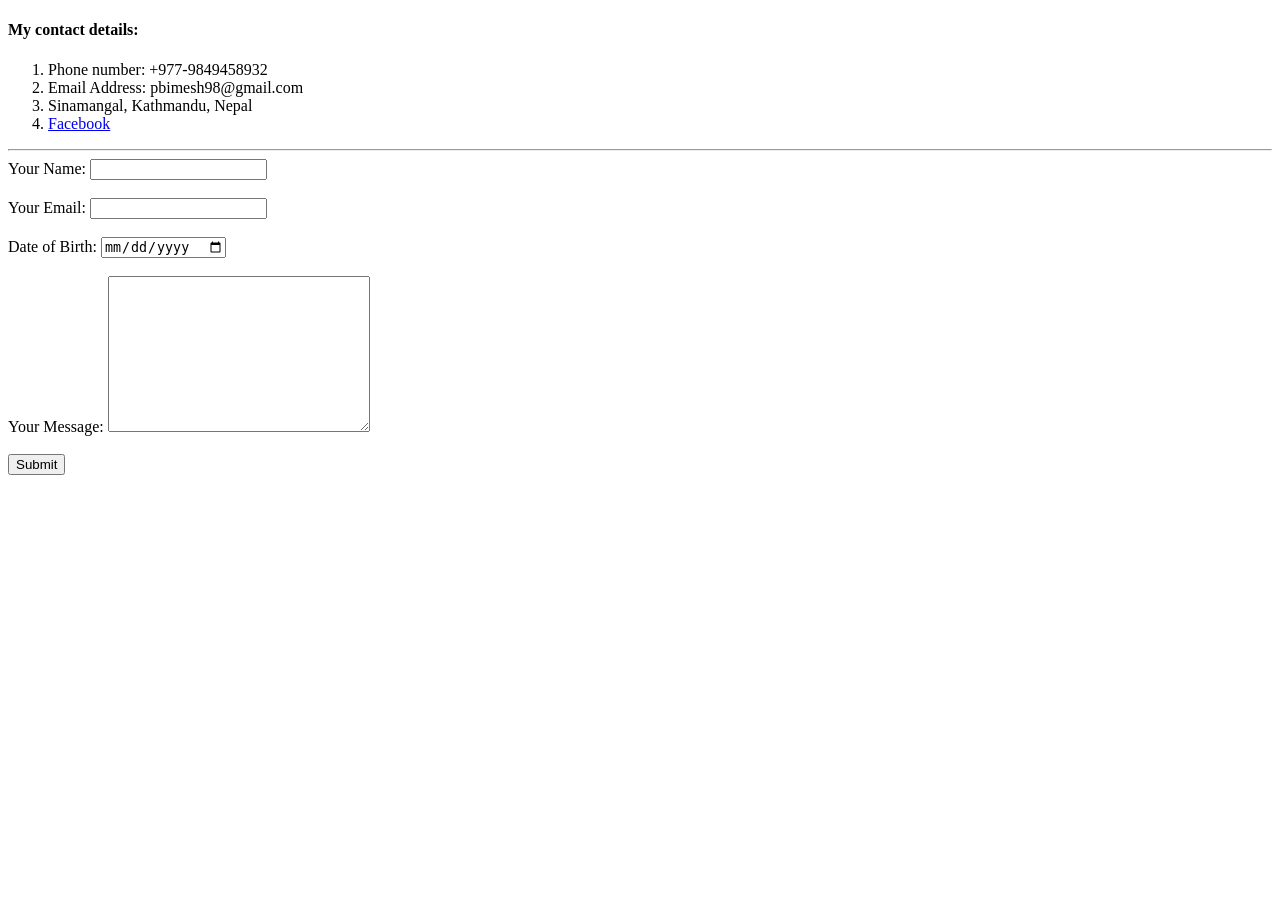
==== contact.html @ 6442b838 "add initial website using html" ====
<!DOCTYPE html>
<html lang="en" dir="ltr">
  <head>
    <meta charset="utf-8">
    <title>Bimesh's Contact</title>
  </head>
  <body>
    <h4>My contact details:</h4>
    <ol>
      <li>Phone number: +977-9849458932</li>
      <li>Email Address: pbimesh98@gmail.com</li>
      <li>Sinamangal, Kathmandu, Nepal</li>
      <li><a href="https://www.facebook.com/anumet98">Facebook</a></li>
    </ol>
    <hr>
    <form action="mailto:pbimesh98@gmail.com" method="post" enctype="text/plain">
      <label>Your Name:</label>
      <input type="text" name="yourName" value="">
      <br>
      <br>
      <label>Your Email:</label>
      <input type="email" name="yourEmail" value="">
      <br>
      <br>
      <label>Date of Birth:</label>
      <input type="date" name="yourDOB" value="">
      <br>
      <br>
      <label>Your Message:</label>
      <textarea name="yourMessage" rows="10" cols="30"></textarea>
      <br>
      <br>
      <input type="submit" name="">
    </form>
    </body>
</html>
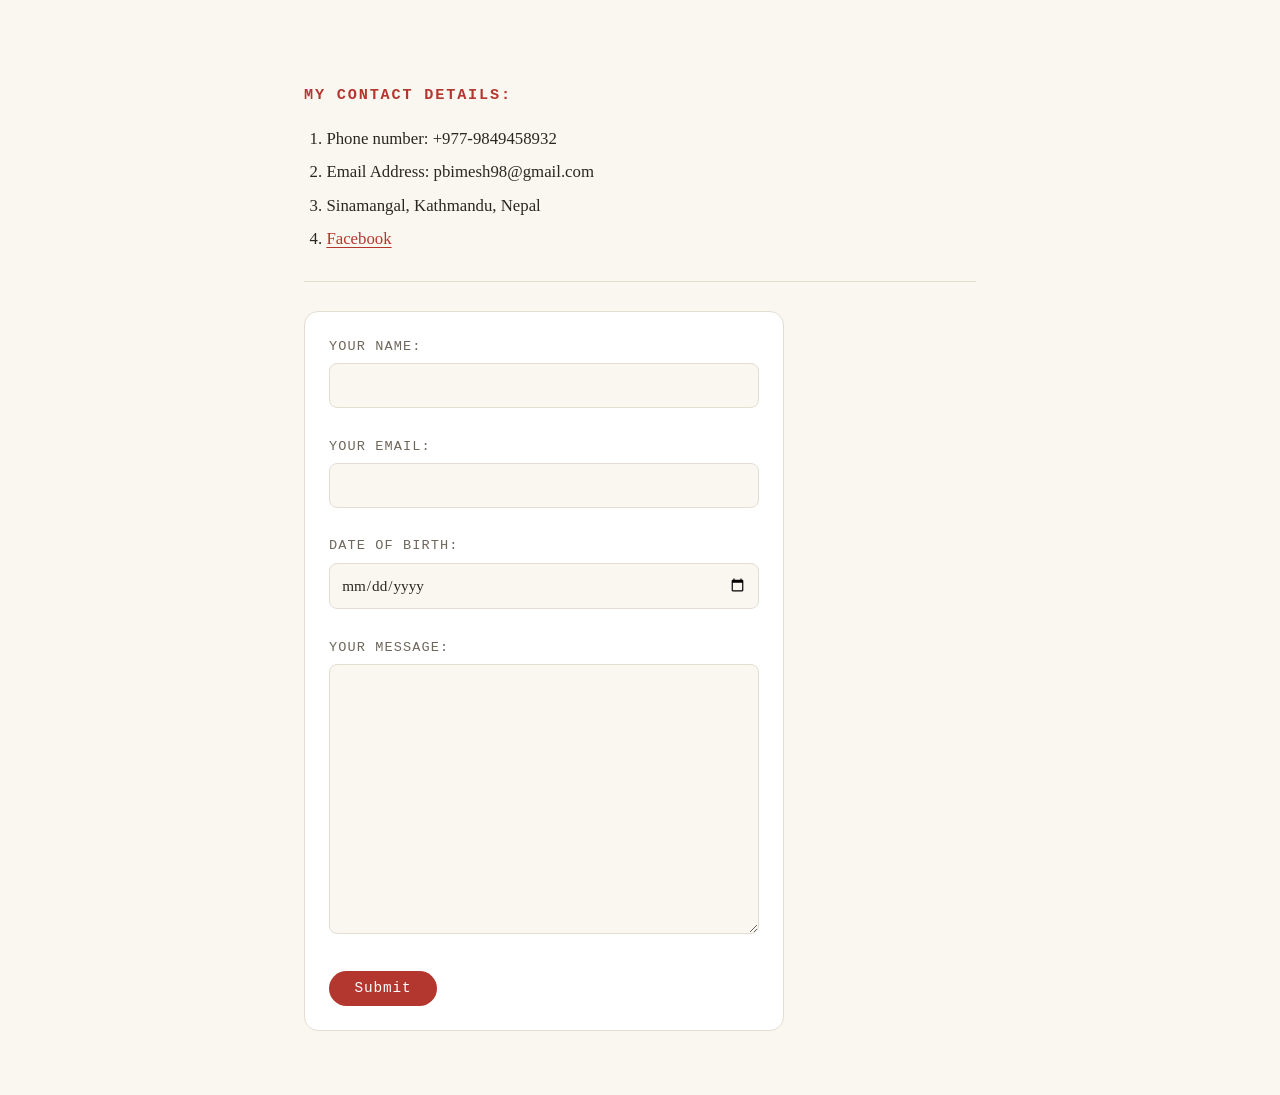
==== commit 5af9e637: "Add a stylesheet, a decade later Warm paper, serif type, mono section headings, styled tables and th" ====
--- a/contact.html
+++ b/contact.html
@@ -2,6 +2,8 @@
 <html lang="en" dir="ltr">
   <head>
     <meta charset="utf-8">
+    <meta name="viewport" content="width=device-width, initial-scale=1.0">
+    <link rel="stylesheet" href="style.css">
     <title>Bimesh's Contact</title>
   </head>
   <body>
--- a/style.css
+++ b/style.css
@@ -0,0 +1,158 @@
+/* A little polish for the time capsule - added in 2026, a decade into the
+   journey. The 2020 HTML underneath is untouched. */
+
+:root {
+  --ink: #2b2620;
+  --soft: #6f675c;
+  --line: #e4ddd2;
+  --paper: #faf7f1;
+  --card: #ffffff;
+  --accent: #b3372f;
+  --star: #d9a406;
+}
+
+* {
+  box-sizing: border-box;
+}
+
+body {
+  margin: 0 auto;
+  padding: 3rem 1.5rem 4rem;
+  max-width: 720px;
+  background: var(--paper);
+  color: var(--ink);
+  font-family: Georgia, "Times New Roman", serif;
+  font-size: 1.05rem;
+  line-height: 1.65;
+}
+
+h1 {
+  font-size: 2.2rem;
+  letter-spacing: -0.01em;
+  margin: 0 0 0.35rem;
+}
+
+h3,
+h4 {
+  font-family: "Courier New", ui-monospace, monospace;
+  text-transform: uppercase;
+  letter-spacing: 0.12em;
+  font-size: 0.95rem;
+  color: var(--accent);
+  margin: 2.2rem 0 0.8rem;
+}
+
+p {
+  margin: 0.4rem 0;
+}
+
+a {
+  color: var(--accent);
+  text-underline-offset: 3px;
+}
+
+a:hover {
+  text-decoration-thickness: 2px;
+}
+
+hr {
+  border: none;
+  border-top: 1px solid var(--line);
+  margin: 1.8rem 0;
+}
+
+img {
+  max-width: 170px;
+  height: auto;
+  border-radius: 54% 46% 48% 52% / 50% 54% 46% 50%;
+  border: 3px solid var(--line);
+}
+
+table {
+  border-collapse: separate;
+}
+
+th {
+  font-family: "Courier New", ui-monospace, monospace;
+  text-transform: uppercase;
+  letter-spacing: 0.1em;
+  font-size: 0.8rem;
+  color: var(--soft);
+  text-align: left;
+}
+
+/* skills stars - only the nested skill tables, not the page-layout ones */
+table table td:nth-child(2) {
+  color: var(--star);
+  letter-spacing: 2px;
+}
+
+table table td:first-child {
+  color: var(--ink);
+  font-family: "Courier New", ui-monospace, monospace;
+  font-size: 0.95rem;
+}
+
+ul,
+ol {
+  padding-left: 1.4rem;
+}
+
+li {
+  margin: 0.35rem 0;
+}
+
+/* contact form */
+form {
+  background: var(--card);
+  border: 1px solid var(--line);
+  border-radius: 14px;
+  padding: 1.5rem;
+  max-width: 480px;
+}
+
+label {
+  display: block;
+  font-family: "Courier New", ui-monospace, monospace;
+  font-size: 0.85rem;
+  text-transform: uppercase;
+  letter-spacing: 0.08em;
+  color: var(--soft);
+  margin-bottom: 0.3rem;
+}
+
+input[type="text"],
+input[type="email"],
+input[type="date"],
+textarea {
+  width: 100%;
+  padding: 0.55rem 0.7rem;
+  font: inherit;
+  font-size: 0.95rem;
+  color: var(--ink);
+  background: var(--paper);
+  border: 1px solid var(--line);
+  border-radius: 8px;
+}
+
+input:focus,
+textarea:focus {
+  outline: 2px solid var(--accent);
+  outline-offset: 1px;
+}
+
+input[type="submit"] {
+  font-family: "Courier New", ui-monospace, monospace;
+  font-size: 0.9rem;
+  letter-spacing: 0.06em;
+  color: #fff;
+  background: var(--accent);
+  border: none;
+  border-radius: 999px;
+  padding: 0.6rem 1.6rem;
+  cursor: pointer;
+}
+
+input[type="submit"]:hover {
+  filter: brightness(1.1);
+}
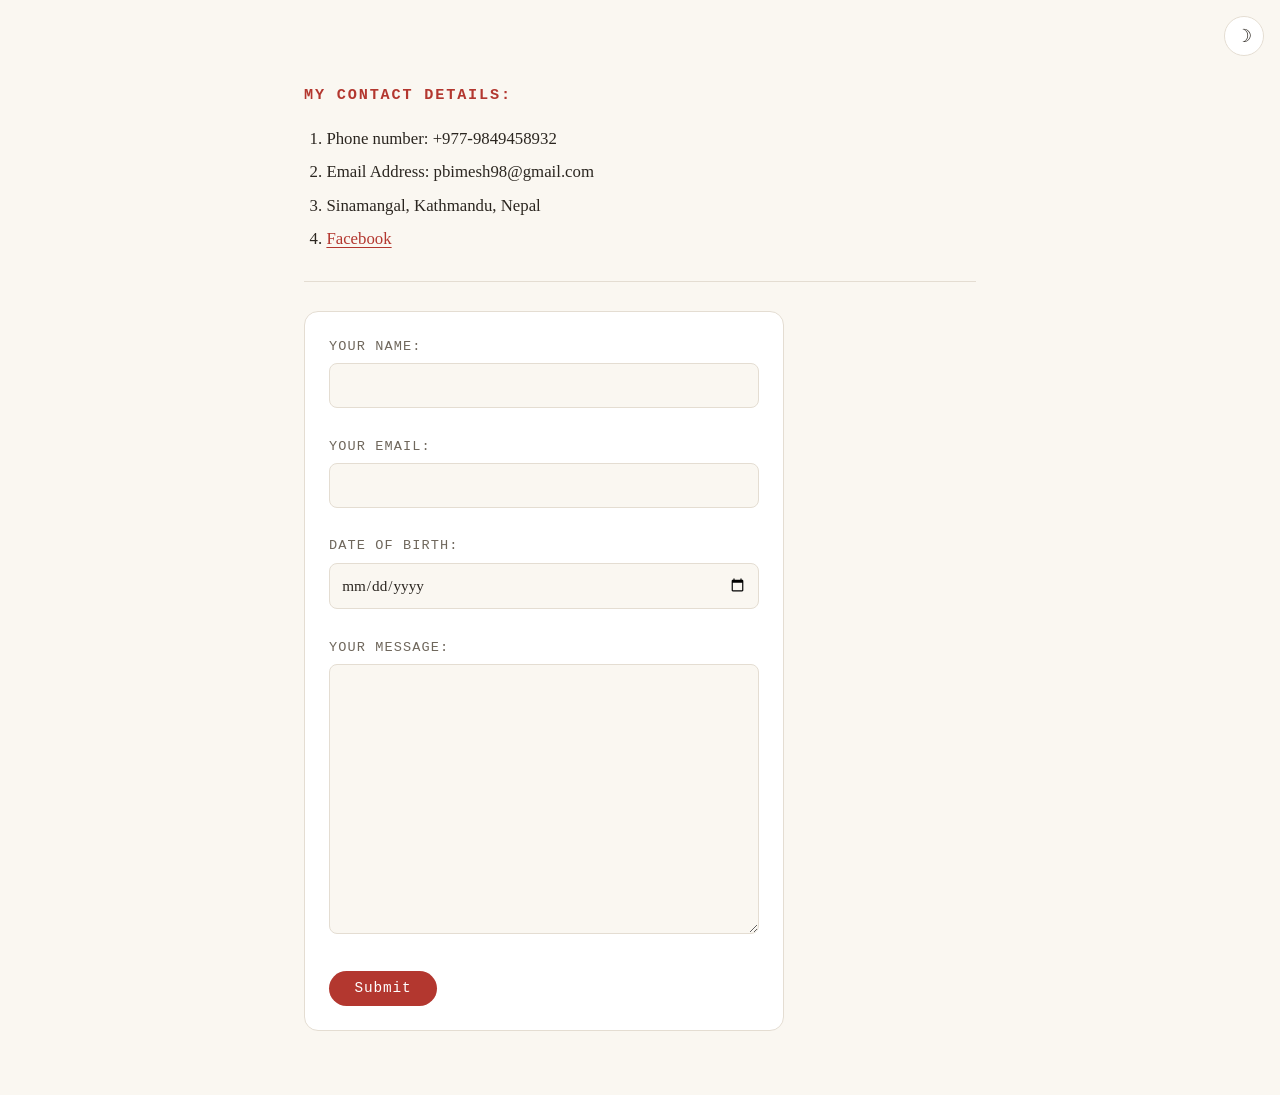
==== commit f196f71c: "Add manual theme toggle overriding the OS preference Stored choice (localStorage) beats prefers-colo" ====
--- a/contact.html
+++ b/contact.html
@@ -3,10 +3,27 @@
   <head>
     <meta charset="utf-8">
     <meta name="viewport" content="width=device-width, initial-scale=1.0">
+    <link rel="icon" type="image/svg+xml" href="favicon.svg" sizes="any">
+    <link rel="icon" type="image/png" sizes="32x32" href="favicon-32x32.png">
+    <link rel="icon" type="image/png" sizes="16x16" href="favicon-16x16.png">
+    <link rel="apple-touch-icon" sizes="180x180" href="apple-touch-icon.png">
     <link rel="stylesheet" href="style.css">
     <title>Bimesh's Contact</title>
+    <!-- 2026: theme toggle - apply stored choice before first paint to avoid a flash -->
+    <script>
+      (function () {
+        try {
+          var stored = localStorage.getItem('theme');
+          if (stored === 'light' || stored === 'dark') {
+            document.documentElement.dataset.theme = stored;
+          }
+        } catch (e) {}
+      })();
+    </script>
   </head>
   <body>
+    <!-- 2026: theme toggle -->
+    <button id="theme-toggle" type="button" aria-label="Switch to light theme">&#9728;</button>
     <h4>My contact details:</h4>
     <ol>
       <li>Phone number: +977-9849458932</li>
@@ -34,5 +51,32 @@
       <br>
       <input type="submit" name="">
     </form>
+    <!-- 2026: theme toggle -->
+    <script>
+      (function () {
+        var btn = document.getElementById('theme-toggle');
+        var prefersLight = window.matchMedia('(prefers-color-scheme: light)').matches;
+        var stored = null;
+        try {
+          stored = localStorage.getItem('theme');
+        } catch (e) {}
+        var isLight = stored ? stored === 'light' : prefersLight;
+
+        function paint() {
+          btn.innerHTML = isLight ? '&#9789;' : '&#9728;';
+          btn.setAttribute('aria-label', isLight ? 'Switch to dark theme' : 'Switch to light theme');
+        }
+        paint();
+
+        btn.addEventListener('click', function () {
+          isLight = !isLight;
+          document.documentElement.dataset.theme = isLight ? 'light' : 'dark';
+          try {
+            localStorage.setItem('theme', isLight ? 'light' : 'dark');
+          } catch (e) {}
+          paint();
+        });
+      })();
+    </script>
     </body>
 </html>
--- a/style.css
+++ b/style.css
@@ -1,7 +1,34 @@
 /* A little polish for the time capsule - added in 2026, a decade into the
    journey. The 2020 HTML underneath is untouched. */
 
+/* Dark by default, matching the rest of bimeshpoudel.com.np; the warm
+   paper look survives for visitors who prefer light mode. */
 :root {
+  --ink: #e5e7eb;
+  --soft: #9ca3af;
+  --line: #2e303a;
+  --paper: #16171d;
+  --card: #1f2028;
+  --accent: #f87171;
+  --star: #facc15;
+}
+
+/* Light palette applies automatically when the OS prefers light and the
+   visitor hasn't made an explicit choice (data-theme="dark" overrides it). */
+@media (prefers-color-scheme: light) {
+  :root:not([data-theme="dark"]) {
+    --ink: #2b2620;
+    --soft: #6f675c;
+    --line: #e4ddd2;
+    --paper: #faf7f1;
+    --card: #ffffff;
+    --accent: #b3372f;
+    --star: #d9a406;
+  }
+}
+
+/* 2026: theme toggle - explicit manual choice wins over the OS either way. */
+:root[data-theme="light"] {
   --ink: #2b2620;
   --soft: #6f675c;
   --line: #e4ddd2;
@@ -156,3 +183,29 @@
 input[type="submit"]:hover {
   filter: brightness(1.1);
 }
+
+/* 2026: theme toggle */
+#theme-toggle {
+  position: fixed;
+  top: 1rem;
+  right: 1rem;
+  width: 40px;
+  height: 40px;
+  min-width: 40px;
+  min-height: 40px;
+  display: flex;
+  align-items: center;
+  justify-content: center;
+  border-radius: 999px;
+  background: var(--card);
+  border: 1px solid var(--line);
+  color: var(--ink);
+  font-size: 1.15rem;
+  line-height: 1;
+  cursor: pointer;
+  z-index: 10;
+}
+
+#theme-toggle:hover {
+  filter: brightness(1.1);
+}
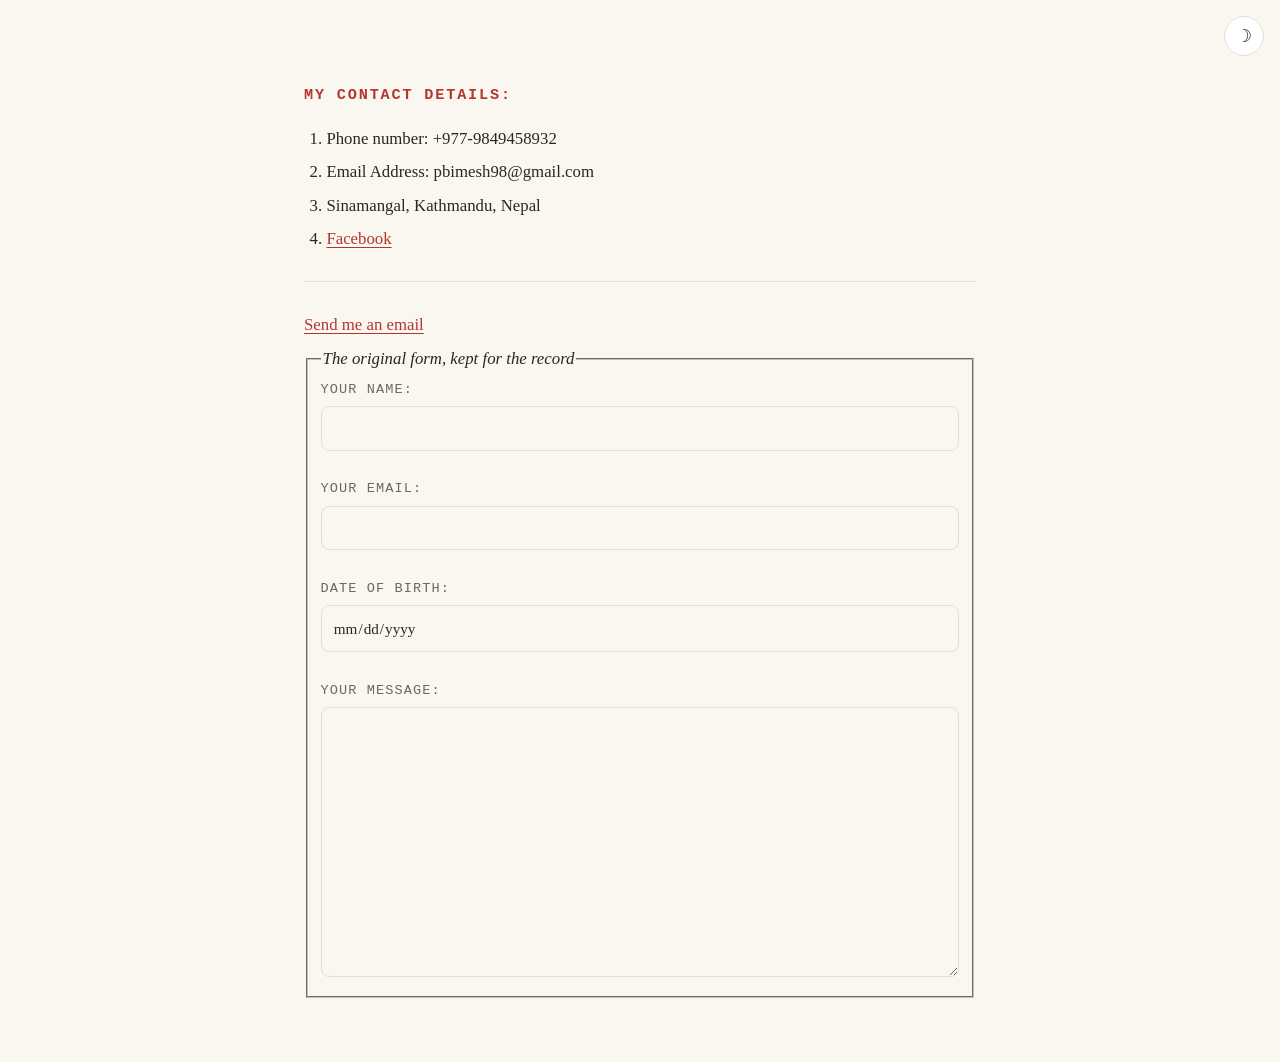
==== commit 53fe7e17: "Make the contact button work, and date the bio Two things that were fine in 2021 and are not now. Bo" ====
--- a/contact.html
+++ b/contact.html
@@ -32,7 +32,20 @@
       <li><a href="https://www.facebook.com/anumet98">Facebook</a></li>
     </ol>
     <hr>
-    <form action="mailto:pbimesh98@gmail.com" method="post" enctype="text/plain">
+    <!-- 2026: this was a <form action="mailto:..." method="post"
+         enctype="text/plain">. That was ordinary advice when this page was
+         written, and it no longer works: Chrome and Edge silently ignore a
+         mailto form submission, and where it does fire it hands the mail
+         client a body of raw key=value lines. So the button did nothing for
+         most visitors and something embarrassing for the rest.
+
+         A plain mailto link does what the form was trying to do, and does it
+         everywhere. The fields are kept, disabled, as a record of what the
+         original asked for. -->
+    <p><a href="mailto:pbimesh98@gmail.com?subject=Hello%20from%20your%20first%20webpage">Send me an email</a></p>
+
+    <fieldset disabled>
+      <legend><em>The original form, kept for the record</em></legend>
       <label>Your Name:</label>
       <input type="text" name="yourName" value="">
       <br>
@@ -47,10 +60,7 @@
       <br>
       <label>Your Message:</label>
       <textarea name="yourMessage" rows="10" cols="30"></textarea>
-      <br>
-      <br>
-      <input type="submit" name="">
-    </form>
+    </fieldset>
     <!-- 2026: theme toggle -->
     <script>
       (function () {
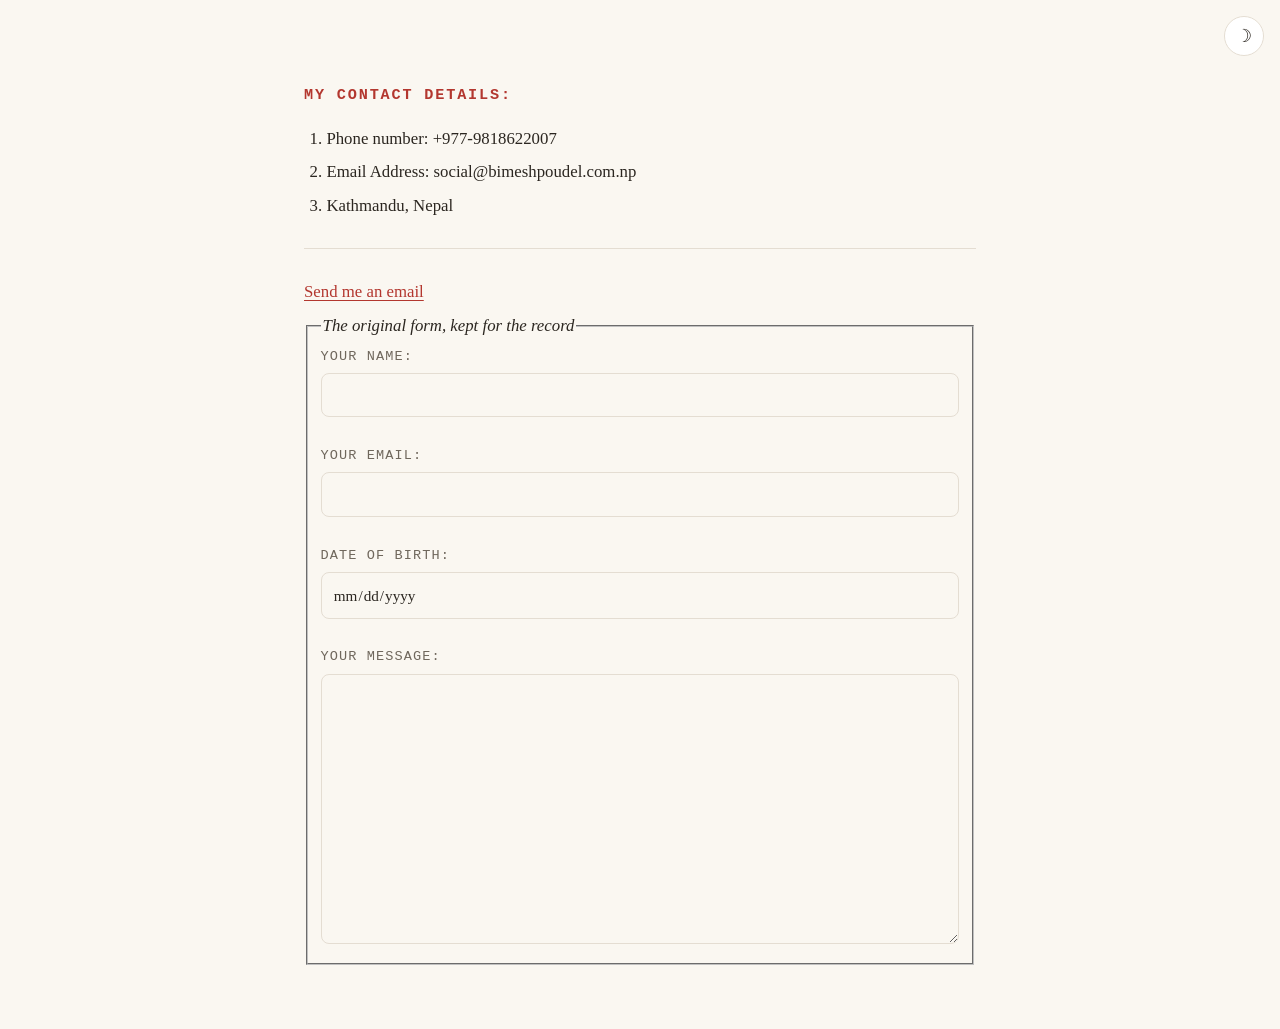
==== commit 8151d21e: "Update contact details, drop Facebook link Phone, email (mailto too, for consistency), and address u" ====
--- a/contact.html
+++ b/contact.html
@@ -26,10 +26,9 @@
     <button id="theme-toggle" type="button" aria-label="Switch to light theme">&#9728;</button>
     <h4>My contact details:</h4>
     <ol>
-      <li>Phone number: +977-9849458932</li>
-      <li>Email Address: pbimesh98@gmail.com</li>
-      <li>Sinamangal, Kathmandu, Nepal</li>
-      <li><a href="https://www.facebook.com/anumet98">Facebook</a></li>
+      <li>Phone number: +977-9818622007</li>
+      <li>Email Address: social@bimeshpoudel.com.np</li>
+      <li>Kathmandu, Nepal</li>
     </ol>
     <hr>
     <!-- 2026: this was a <form action="mailto:..." method="post"
@@ -42,7 +41,7 @@
          A plain mailto link does what the form was trying to do, and does it
          everywhere. The fields are kept, disabled, as a record of what the
          original asked for. -->
-    <p><a href="mailto:pbimesh98@gmail.com?subject=Hello%20from%20your%20first%20webpage">Send me an email</a></p>
+    <p><a href="mailto:social@bimeshpoudel.com.np?subject=Hello%20from%20your%20first%20webpage">Send me an email</a></p>
 
     <fieldset disabled>
       <legend><em>The original form, kept for the record</em></legend>
--- a/style.css
+++ b/style.css
@@ -1,4 +1,4 @@
-/* A little polish for the time capsule - added in 2026, a decade into the
+/* A little polish for the time capsule - added in 2026, six years into the
    journey. The 2020 HTML underneath is untouched. */
 
 /* Dark by default, matching the rest of bimeshpoudel.com.np; the warm
@@ -42,6 +42,13 @@
   box-sizing: border-box;
 }
 
+html {
+  /* Mobile browsers paint their own translucent gray/black overlay on tap
+     unless told otherwise, which muddies every button's press state
+     regardless of its actual accent color. */
+  -webkit-tap-highlight-color: transparent;
+}
+
 body {
   margin: 0 auto;
   padding: 3rem 1.5rem 4rem;
@@ -78,8 +85,13 @@
   text-underline-offset: 3px;
 }
 
-a:hover {
-  text-decoration-thickness: 2px;
+/* Touch has no real hover: without this guard, tapping leaves the link
+   stuck in its :hover state until something else is tapped, because touch
+   browsers apply :hover on tap and never fire a mouseleave to clear it. */
+@media (hover: hover) and (pointer: fine) {
+  a:hover {
+    text-decoration-thickness: 2px;
+  }
 }
 
 hr {
@@ -180,8 +192,10 @@
   cursor: pointer;
 }
 
-input[type="submit"]:hover {
-  filter: brightness(1.1);
+@media (hover: hover) and (pointer: fine) {
+  input[type="submit"]:hover {
+    filter: brightness(1.1);
+  }
 }
 
 /* 2026: theme toggle */
@@ -206,6 +220,8 @@
   z-index: 10;
 }
 
-#theme-toggle:hover {
-  filter: brightness(1.1);
-}
+@media (hover: hover) and (pointer: fine) {
+  #theme-toggle:hover {
+    filter: brightness(1.1);
+  }
+}
